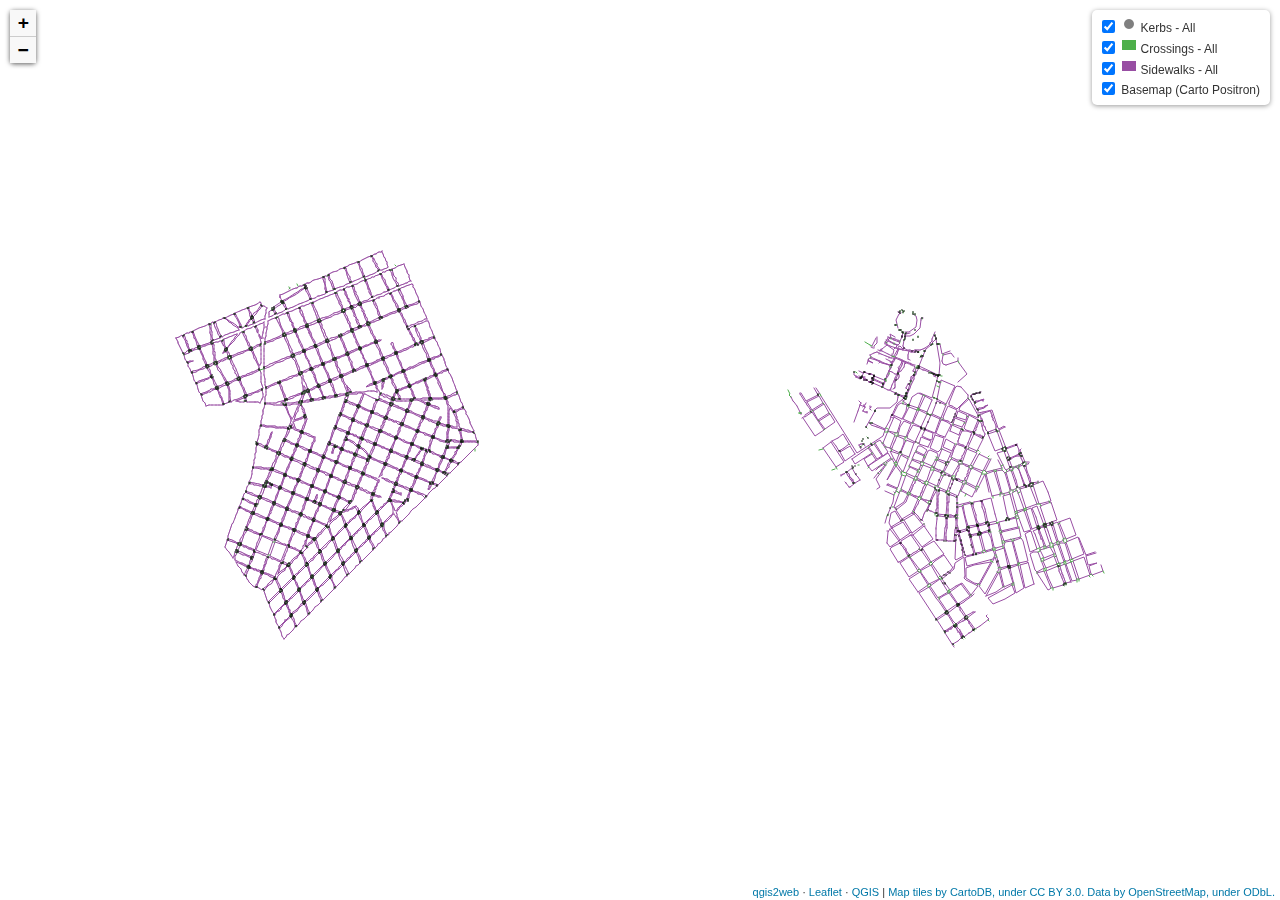
==== webmap/index.html @ 2b267f50 "general map, web version" ====
<!doctype html>
<html lang="en">
    <head>
        <meta charset="utf-8">
        <meta http-equiv="X-UA-Compatible" content="IE=edge">
        <meta name="viewport" content="initial-scale=1,user-scalable=no,maximum-scale=1,width=device-width">
        <meta name="mobile-web-app-capable" content="yes">
        <meta name="apple-mobile-web-app-capable" content="yes">
        <link rel="stylesheet" href="css/leaflet.css">
        <link rel="stylesheet" href="css/qgis2web.css"><link rel="stylesheet" href="css/fontawesome-all.min.css">
        <style>
        html, body, #map {
            width: 100%;
            height: 100%;
            padding: 0;
            margin: 0;
        }
        </style>
        <title></title>
    </head>
    <body>
        <div id="map">
        </div>
        <script src="js/qgis2web_expressions.js"></script>
        <script src="js/leaflet.js"></script>
        <script src="js/leaflet.rotatedMarker.js"></script>
        <script src="js/leaflet.pattern.js"></script>
        <script src="js/leaflet-hash.js"></script>
        <script src="js/Autolinker.min.js"></script>
        <script src="js/rbush.min.js"></script>
        <script src="js/labelgun.min.js"></script>
        <script src="js/labels.js"></script>
        <script src="data/SidewalksAll_1.js"></script>
        <script src="data/CrossingsAll_2.js"></script>
        <script src="data/KerbsAll_3.js"></script>
        <script>
        var m2px = 1;
        function newM2px() {
            var centerLatLng = map.getCenter();
            var pointC = map.latLngToContainerPoint(centerLatLng);
            var pointX = [pointC.x + 100, pointC.y];

            var latLngC = map.containerPointToLatLng(pointC);
            var latLngX = map.containerPointToLatLng(pointX);

            var distanceX = latLngC.distanceTo(latLngX)/100;

            reciprocal = 1 / distanceX;
            m2px = reciprocal;
        }
        function geoStyle(m) {
            return Math.ceil(m * m2px);
        }
        var highlightLayer;
        function highlightFeature(e) {
            highlightLayer = e.target;

            if (e.target.feature.geometry.type === 'LineString') {
              highlightLayer.setStyle({
                color: '#ffff00',
              });
            } else {
              highlightLayer.setStyle({
                fillColor: '#ffff00',
                fillOpacity: 1
              });
            }
        }
        var map = L.map('map', {
            zoomControl:true, maxZoom:28, minZoom:14
        }).fitBounds([[-25.47739171902684,-49.29751949785719],[-25.437468113592878,-49.21369750024127]]);
        var hash = new L.Hash(map);
        map.attributionControl.setPrefix('<a href="https://github.com/tomchadwin/qgis2web" target="_blank">qgis2web</a> &middot; <a href="https://leafletjs.com" title="A JS library for interactive maps">Leaflet</a> &middot; <a href="https://qgis.org">QGIS</a>');
        var autolinker = new Autolinker({truncate: {length: 30, location: 'smart'}});
        var bounds_group = new L.featureGroup([]);
        function setBounds() {
        }
        map.createPane('pane_BasemapCartoPositron_0');
        map.getPane('pane_BasemapCartoPositron_0').style.zIndex = 400;
        var layer_BasemapCartoPositron_0 = L.tileLayer('https://a.basemaps.cartocdn.com/light_all/{z}/{x}/{y}@2x.png', {
            pane: 'pane_BasemapCartoPositron_0',
            opacity: 1.0,
            attribution: '<a href="https://cartodb.com/basemaps/">Map tiles by CartoDB, under CC BY 3.0. Data by OpenStreetMap, under ODbL.</a>',
            minZoom: 14,
            maxZoom: 28,
            minNativeZoom: 0,
            maxNativeZoom: 20
        });
        layer_BasemapCartoPositron_0;
        map.addLayer(layer_BasemapCartoPositron_0);
        function pop_SidewalksAll_1(feature, layer) {
            layer.on({
                mouseout: function(e) {
                    for (i in e.target._eventParents) {
                        e.target._eventParents[i].resetStyle(e.target);
                    }
                },
                mouseover: highlightFeature,
            });
            var popupContent = '<table>\
                    <tr>\
                        <th scope="row">fid</th>\
                        <td>' + (feature.properties['fid'] !== null ? autolinker.link(feature.properties['fid'].toLocaleString()) : '') + '</td>\
                    </tr>\
                    <tr>\
                        <th scope="row">osmid</th>\
                        <td>' + (feature.properties['osmid'] !== null ? autolinker.link(feature.properties['osmid'].toLocaleString()) : '') + '</td>\
                    </tr>\
                    <tr>\
                        <th scope="row">footway</th>\
                        <td>' + (feature.properties['footway'] !== null ? autolinker.link(feature.properties['footway'].toLocaleString()) : '') + '</td>\
                    </tr>\
                </table>';
            layer.bindPopup(popupContent, {maxHeight: 400});
        }

        function style_SidewalksAll_1_0() {
            return {
                pane: 'pane_SidewalksAll_1',
                opacity: 1,
                color: 'rgba(152,78,163,1.0)',
                dashArray: '',
                lineCap: 'square',
                lineJoin: 'round',
                weight: geoStyle(4.0),
                fillOpacity: 0,
                interactive: true,
            }
        }
        map.createPane('pane_SidewalksAll_1');
        map.getPane('pane_SidewalksAll_1').style.zIndex = 401;
        map.getPane('pane_SidewalksAll_1').style['mix-blend-mode'] = 'normal';
        var layer_SidewalksAll_1 = new L.geoJson(json_SidewalksAll_1, {
            attribution: '',
            interactive: true,
            dataVar: 'json_SidewalksAll_1',
            layerName: 'layer_SidewalksAll_1',
            pane: 'pane_SidewalksAll_1',
            onEachFeature: pop_SidewalksAll_1,
            style: style_SidewalksAll_1_0,
        });
        bounds_group.addLayer(layer_SidewalksAll_1);
        map.addLayer(layer_SidewalksAll_1);
        function pop_CrossingsAll_2(feature, layer) {
            layer.on({
                mouseout: function(e) {
                    for (i in e.target._eventParents) {
                        e.target._eventParents[i].resetStyle(e.target);
                    }
                },
                mouseover: highlightFeature,
            });
            var popupContent = '<table>\
                    <tr>\
                        <th scope="row">fid</th>\
                        <td>' + (feature.properties['fid'] !== null ? autolinker.link(feature.properties['fid'].toLocaleString()) : '') + '</td>\
                    </tr>\
                    <tr>\
                        <th scope="row">osmid</th>\
                        <td>' + (feature.properties['osmid'] !== null ? autolinker.link(feature.properties['osmid'].toLocaleString()) : '') + '</td>\
                    </tr>\
                    <tr>\
                        <th scope="row">footway</th>\
                        <td>' + (feature.properties['footway'] !== null ? autolinker.link(feature.properties['footway'].toLocaleString()) : '') + '</td>\
                    </tr>\
                </table>';
            layer.bindPopup(popupContent, {maxHeight: 400});
        }

        function style_CrossingsAll_2_0() {
            return {
                pane: 'pane_CrossingsAll_2',
                opacity: 1,
                color: 'rgba(77,175,74,1.0)',
                dashArray: '',
                lineCap: 'square',
                lineJoin: 'bevel',
                weight: geoStyle(4.0),
                fillOpacity: 0,
                interactive: true,
            }
        }
        map.createPane('pane_CrossingsAll_2');
        map.getPane('pane_CrossingsAll_2').style.zIndex = 402;
        map.getPane('pane_CrossingsAll_2').style['mix-blend-mode'] = 'normal';
        var layer_CrossingsAll_2 = new L.geoJson(json_CrossingsAll_2, {
            attribution: '',
            interactive: true,
            dataVar: 'json_CrossingsAll_2',
            layerName: 'layer_CrossingsAll_2',
            pane: 'pane_CrossingsAll_2',
            onEachFeature: pop_CrossingsAll_2,
            style: style_CrossingsAll_2_0,
        });
        bounds_group.addLayer(layer_CrossingsAll_2);
        map.addLayer(layer_CrossingsAll_2);
        function pop_KerbsAll_3(feature, layer) {
            layer.on({
                mouseout: function(e) {
                    for (i in e.target._eventParents) {
                        e.target._eventParents[i].resetStyle(e.target);
                    }
                },
                mouseover: highlightFeature,
            });
            var popupContent = '<table>\
                    <tr>\
                        <th scope="row">fid</th>\
                        <td>' + (feature.properties['fid'] !== null ? autolinker.link(feature.properties['fid'].toLocaleString()) : '') + '</td>\
                    </tr>\
                    <tr>\
                        <th scope="row">osmid</th>\
                        <td>' + (feature.properties['osmid'] !== null ? autolinker.link(feature.properties['osmid'].toLocaleString()) : '') + '</td>\
                    </tr>\
                    <tr>\
                        <th scope="row">kerb</th>\
                        <td>' + (feature.properties['kerb'] !== null ? autolinker.link(feature.properties['kerb'].toLocaleString()) : '') + '</td>\
                    </tr>\
                    <tr>\
                        <th scope="row">wheelchair</th>\
                        <td>' + (feature.properties['wheelchair'] !== null ? autolinker.link(feature.properties['wheelchair'].toLocaleString()) : '') + '</td>\
                    </tr>\
                    <tr>\
                        <th scope="row">barrier</th>\
                        <td>' + (feature.properties['barrier'] !== null ? autolinker.link(feature.properties['barrier'].toLocaleString()) : '') + '</td>\
                    </tr>\
                    <tr>\
                        <th scope="row">tactile_paving</th>\
                        <td>' + (feature.properties['tactile_paving'] !== null ? autolinker.link(feature.properties['tactile_paving'].toLocaleString()) : '') + '</td>\
                    </tr>\
                    <tr>\
                        <th scope="row">surface</th>\
                        <td>' + (feature.properties['surface'] !== null ? autolinker.link(feature.properties['surface'].toLocaleString()) : '') + '</td>\
                    </tr>\
                    <tr>\
                        <th scope="row">kerb:height</th>\
                        <td>' + (feature.properties['kerb:height'] !== null ? autolinker.link(feature.properties['kerb:height'].toLocaleString()) : '') + '</td>\
                    </tr>\
                    <tr>\
                        <th scope="row">smoothness</th>\
                        <td>' + (feature.properties['smoothness'] !== null ? autolinker.link(feature.properties['smoothness'].toLocaleString()) : '') + '</td>\
                    </tr>\
                    <tr>\
                        <th scope="row">lit</th>\
                        <td>' + (feature.properties['lit'] !== null ? autolinker.link(feature.properties['lit'].toLocaleString()) : '') + '</td>\
                    </tr>\
                    <tr>\
                        <th scope="row">width</th>\
                        <td>' + (feature.properties['width'] !== null ? autolinker.link(feature.properties['width'].toLocaleString()) : '') + '</td>\
                    </tr>\
                </table>';
            layer.bindPopup(popupContent, {maxHeight: 400});
        }

        function style_KerbsAll_3_0() {
            return {
                pane: 'pane_KerbsAll_3',
                radius: geoStyle(3.0),
                opacity: 1,
                color: 'rgba(0,0,0,0.0)',
                dashArray: '',
                lineCap: 'butt',
                lineJoin: 'miter',
                weight: 2.0,
                fill: true,
                fillOpacity: 1,
                fillColor: 'rgba(0,0,0,0.5019607843137255)',
                interactive: true,
            }
        }
        map.createPane('pane_KerbsAll_3');
        map.getPane('pane_KerbsAll_3').style.zIndex = 403;
        map.getPane('pane_KerbsAll_3').style['mix-blend-mode'] = 'normal';
        var layer_KerbsAll_3 = new L.geoJson(json_KerbsAll_3, {
            attribution: '',
            interactive: true,
            dataVar: 'json_KerbsAll_3',
            layerName: 'layer_KerbsAll_3',
            pane: 'pane_KerbsAll_3',
            onEachFeature: pop_KerbsAll_3,
            pointToLayer: function (feature, latlng) {
                var context = {
                    feature: feature,
                    variables: {}
                };
                return L.circleMarker(latlng, style_KerbsAll_3_0(feature));
            },
        });
        bounds_group.addLayer(layer_KerbsAll_3);
        map.addLayer(layer_KerbsAll_3);
        var baseMaps = {};
        L.control.layers(baseMaps,{'<img src="legend/KerbsAll_3.png" /> Kerbs - All': layer_KerbsAll_3,'<img src="legend/CrossingsAll_2.png" /> Crossings - All': layer_CrossingsAll_2,'<img src="legend/SidewalksAll_1.png" /> Sidewalks - All': layer_SidewalksAll_1,"Basemap (Carto Positron)": layer_BasemapCartoPositron_0,},{collapsed:false}).addTo(map);
        setBounds();
        newM2px();

            layer_SidewalksAll_1.setStyle(style_SidewalksAll_1_0);
            layer_CrossingsAll_2.setStyle(style_CrossingsAll_2_0);
            layer_KerbsAll_3.setStyle(style_KerbsAll_3_0);
        map.on("zoomend", function(){
            newM2px();

            layer_SidewalksAll_1.setStyle(style_SidewalksAll_1_0);
            layer_CrossingsAll_2.setStyle(style_CrossingsAll_2_0);
            layer_KerbsAll_3.setStyle(style_KerbsAll_3_0);
        });
        </script>
    </body>
</html>
---- webmap/css/leaflet.css ----
/* required styles */

.leaflet-pane,
.leaflet-tile,
.leaflet-marker-icon,
.leaflet-marker-shadow,
.leaflet-tile-container,
.leaflet-pane > svg,
.leaflet-pane > canvas,
.leaflet-zoom-box,
.leaflet-image-layer,
.leaflet-layer {
	position: absolute;
	left: 0;
	top: 0;
	}
.leaflet-container {
	overflow: hidden;
	}
.leaflet-tile,
.leaflet-marker-icon,
.leaflet-marker-shadow {
	-webkit-user-select: none;
	   -moz-user-select: none;
	        user-select: none;
	  -webkit-user-drag: none;
	}
/* Prevents IE11 from highlighting tiles in blue */
.leaflet-tile::selection {
	background: transparent;
}
/* Safari renders non-retina tile on retina better with this, but Chrome is worse */
.leaflet-safari .leaflet-tile {
	image-rendering: -webkit-optimize-contrast;
	}
/* hack that prevents hw layers "stretching" when loading new tiles */
.leaflet-safari .leaflet-tile-container {
	width: 1600px;
	height: 1600px;
	-webkit-transform-origin: 0 0;
	}
.leaflet-marker-icon,
.leaflet-marker-shadow {
	display: block;
	}
/* .leaflet-container svg: reset svg max-width decleration shipped in Joomla! (joomla.org) 3.x */
/* .leaflet-container img: map is broken in FF if you have max-width: 100% on tiles */
.leaflet-container .leaflet-overlay-pane svg,
.leaflet-container .leaflet-marker-pane img,
.leaflet-container .leaflet-shadow-pane img,
.leaflet-container .leaflet-tile-pane img,
.leaflet-container img.leaflet-image-layer,
.leaflet-container .leaflet-tile {
	max-width: none !important;
	max-height: none !important;
	}

.leaflet-container.leaflet-touch-zoom {
	-ms-touch-action: pan-x pan-y;
	touch-action: pan-x pan-y;
	}
.leaflet-container.leaflet-touch-drag {
	-ms-touch-action: pinch-zoom;
	/* Fallback for FF which doesn't support pinch-zoom */
	touch-action: none;
	touch-action: pinch-zoom;
}
.leaflet-container.leaflet-touch-drag.leaflet-touch-zoom {
	-ms-touch-action: none;
	touch-action: none;
}
.leaflet-container {
	-webkit-tap-highlight-color: transparent;
}
.leaflet-container a {
	-webkit-tap-highlight-color: rgba(51, 181, 229, 0.4);
}
.leaflet-tile {
	filter: inherit;
	visibility: hidden;
	}
.leaflet-tile-loaded {
	visibility: inherit;
	}
.leaflet-zoom-box {
	width: 0;
	height: 0;
	-moz-box-sizing: border-box;
	     box-sizing: border-box;
	z-index: 800;
	}
/* workaround for https://bugzilla.mozilla.org/show_bug.cgi?id=888319 */
.leaflet-overlay-pane svg {
	-moz-user-select: none;
	}

.leaflet-pane         { z-index: 400; }

.leaflet-tile-pane    { z-index: 200; }
.leaflet-overlay-pane { z-index: 400; }
.leaflet-shadow-pane  { z-index: 500; }
.leaflet-marker-pane  { z-index: 600; }
.leaflet-tooltip-pane   { z-index: 650; }
.leaflet-popup-pane   { z-index: 700; }

.leaflet-map-pane canvas { z-index: 100; }
.leaflet-map-pane svg    { z-index: 200; }

.leaflet-vml-shape {
	width: 1px;
	height: 1px;
	}
.lvml {
	behavior: url(#default#VML);
	display: inline-block;
	position: absolute;
	}


/* control positioning */

.leaflet-control {
	position: relative;
	z-index: 800;
	pointer-events: visiblePainted; /* IE 9-10 doesn't have auto */
	pointer-events: auto;
	}
.leaflet-top,
.leaflet-bottom {
	position: absolute;
	z-index: 1000;
	pointer-events: none;
	}
.leaflet-top {
	top: 0;
	}
.leaflet-right {
	right: 0;
	}
.leaflet-bottom {
	bottom: 0;
	}
.leaflet-left {
	left: 0;
	}
.leaflet-control {
	float: left;
	clear: both;
	}
.leaflet-right .leaflet-control {
	float: right;
	}
.leaflet-top .leaflet-control {
	margin-top: 10px;
	}
.leaflet-bottom .leaflet-control {
	margin-bottom: 10px;
	}
.leaflet-left .leaflet-control {
	margin-left: 10px;
	}
.leaflet-right .leaflet-control {
	margin-right: 10px;
	}


/* zoom and fade animations */

.leaflet-fade-anim .leaflet-tile {
	will-change: opacity;
	}
.leaflet-fade-anim .leaflet-popup {
	opacity: 0;
	-webkit-transition: opacity 0.2s linear;
	   -moz-transition: opacity 0.2s linear;
	        transition: opacity 0.2s linear;
	}
.leaflet-fade-anim .leaflet-map-pane .leaflet-popup {
	opacity: 1;
	}
.leaflet-zoom-animated {
	-webkit-transform-origin: 0 0;
	    -ms-transform-origin: 0 0;
	        transform-origin: 0 0;
	}
.leaflet-zoom-anim .leaflet-zoom-animated {
	will-change: transform;
	}
.leaflet-zoom-anim .leaflet-zoom-animated {
	-webkit-transition: -webkit-transform 0.25s cubic-bezier(0,0,0.25,1);
	   -moz-transition:    -moz-transform 0.25s cubic-bezier(0,0,0.25,1);
	        transition:         transform 0.25s cubic-bezier(0,0,0.25,1);
	}
.leaflet-zoom-anim .leaflet-tile,
.leaflet-pan-anim .leaflet-tile {
	-webkit-transition: none;
	   -moz-transition: none;
	        transition: none;
	}

.leaflet-zoom-anim .leaflet-zoom-hide {
	visibility: hidden;
	}


/* cursors */

.leaflet-interactive {
	cursor: pointer;
	}
.leaflet-grab {
	cursor: -webkit-grab;
	cursor:    -moz-grab;
	cursor:         grab;
	}
.leaflet-crosshair,
.leaflet-crosshair .leaflet-interactive {
	cursor: crosshair;
	}
.leaflet-popup-pane,
.leaflet-control {
	cursor: auto;
	}
.leaflet-dragging .leaflet-grab,
.leaflet-dragging .leaflet-grab .leaflet-interactive,
.leaflet-dragging .leaflet-marker-draggable {
	cursor: move;
	cursor: -webkit-grabbing;
	cursor:    -moz-grabbing;
	cursor:         grabbing;
	}

/* marker & overlays interactivity */
.leaflet-marker-icon,
.leaflet-marker-shadow,
.leaflet-image-layer,
.leaflet-pane > svg path,
.leaflet-tile-container {
	pointer-events: none;
	}

.leaflet-marker-icon.leaflet-interactive,
.leaflet-image-layer.leaflet-interactive,
.leaflet-pane > svg path.leaflet-interactive,
svg.leaflet-image-layer.leaflet-interactive path {
	pointer-events: visiblePainted; /* IE 9-10 doesn't have auto */
	pointer-events: auto;
	}

/* visual tweaks */

.leaflet-container {
	background: #ddd;
	outline: 0;
	}
.leaflet-container a {
	color: #0078A8;
	}
.leaflet-container a.leaflet-active {
	outline: 2px solid orange;
	}
.leaflet-zoom-box {
	border: 2px dotted #38f;
	background: rgba(255,255,255,0.5);
	}


/* general typography */
.leaflet-container {
	font: 12px/1.5 "Helvetica Neue", Arial, Helvetica, sans-serif;
	}


/* general toolbar styles */

.leaflet-bar {
	box-shadow: 0 1px 5px rgba(0,0,0,0.65);
	border-radius: 4px;
	}
.leaflet-bar a,
.leaflet-bar a:hover {
	background-color: #fff;
	border-bottom: 1px solid #ccc;
	width: 26px;
	height: 26px;
	line-height: 26px;
	display: block;
	text-align: center;
	text-decoration: none;
	color: black;
	}
.leaflet-bar a,
.leaflet-control-layers-toggle {
	background-position: 50% 50%;
	background-repeat: no-repeat;
	display: block;
	}
.leaflet-bar a:hover {
	background-color: #f4f4f4;
	}
.leaflet-bar a:first-child {
	border-top-left-radius: 4px;
	border-top-right-radius: 4px;
	}
.leaflet-bar a:last-child {
	border-bottom-left-radius: 4px;
	border-bottom-right-radius: 4px;
	border-bottom: none;
	}
.leaflet-bar a.leaflet-disabled {
	cursor: default;
	background-color: #f4f4f4;
	color: #bbb;
	}

.leaflet-touch .leaflet-bar a {
	width: 30px;
	height: 30px;
	line-height: 30px;
	}
.leaflet-touch .leaflet-bar a:first-child {
	border-top-left-radius: 2px;
	border-top-right-radius: 2px;
	}
.leaflet-touch .leaflet-bar a:last-child {
	border-bottom-left-radius: 2px;
	border-bottom-right-radius: 2px;
	}

/* zoom control */

.leaflet-control-zoom-in,
.leaflet-control-zoom-out {
	font: bold 18px 'Lucida Console', Monaco, monospace;
	text-indent: 1px;
	}

.leaflet-touch .leaflet-control-zoom-in, .leaflet-touch .leaflet-control-zoom-out  {
	font-size: 22px;
	}


/* layers control */

.leaflet-control-layers {
	box-shadow: 0 1px 5px rgba(0,0,0,0.4);
	background: #fff;
	border-radius: 5px;
	}
.leaflet-control-layers-toggle {
	background-image: url(images/layers.png);
	width: 36px;
	height: 36px;
	}
.leaflet-retina .leaflet-control-layers-toggle {
	background-image: url(images/layers-2x.png);
	background-size: 26px 26px;
	}
.leaflet-touch .leaflet-control-layers-toggle {
	width: 44px;
	height: 44px;
	}
.leaflet-control-layers .leaflet-control-layers-list,
.leaflet-control-layers-expanded .leaflet-control-layers-toggle {
	display: none;
	}
.leaflet-control-layers-expanded .leaflet-control-layers-list {
	display: block;
	position: relative;
	}
.leaflet-control-layers-expanded {
	padding: 6px 10px 6px 6px;
	color: #333;
	background: #fff;
	}
.leaflet-control-layers-scrollbar {
	overflow-y: scroll;
	overflow-x: hidden;
	padding-right: 5px;
	}
.leaflet-control-layers-selector {
	margin-top: 2px;
	position: relative;
	top: 1px;
	}
.leaflet-control-layers label {
	display: block;
	}
.leaflet-control-layers-separator {
	height: 0;
	border-top: 1px solid #ddd;
	margin: 5px -10px 5px -6px;
	}

/* Default icon URLs */
.leaflet-default-icon-path {
	background-image: url(images/marker-icon.png);
	}


/* attribution and scale controls */

.leaflet-container .leaflet-control-attribution {
	background: #fff;
	background: rgba(255, 255, 255, 0.7);
	margin: 0;
	}
.leaflet-control-attribution,
.leaflet-control-scale-line {
	padding: 0 5px;
	color: #333;
	}
.leaflet-control-attribution a {
	text-decoration: none;
	}
.leaflet-control-attribution a:hover {
	text-decoration: underline;
	}
.leaflet-container .leaflet-control-attribution,
.leaflet-container .leaflet-control-scale {
	font-size: 11px;
	}
.leaflet-left .leaflet-control-scale {
	margin-left: 5px;
	}
.leaflet-bottom .leaflet-control-scale {
	margin-bottom: 5px;
	}
.leaflet-control-scale-line {
	border: 2px solid #777;
	border-top: none;
	line-height: 1.1;
	padding: 2px 5px 1px;
	font-size: 11px;
	white-space: nowrap;
	overflow: hidden;
	-moz-box-sizing: border-box;
	     box-sizing: border-box;

	background: #fff;
	background: rgba(255, 255, 255, 0.5);
	}
.leaflet-control-scale-line:not(:first-child) {
	border-top: 2px solid #777;
	border-bottom: none;
	margin-top: -2px;
	}
.leaflet-control-scale-line:not(:first-child):not(:last-child) {
	border-bottom: 2px solid #777;
	}

.leaflet-touch .leaflet-control-attribution,
.leaflet-touch .leaflet-control-layers,
.leaflet-touch .leaflet-bar {
	box-shadow: none;
	}
.leaflet-touch .leaflet-control-layers,
.leaflet-touch .leaflet-bar {
	border: 2px solid rgba(0,0,0,0.2);
	background-clip: padding-box;
	}


/* popup */

.leaflet-popup {
	position: absolute;
	text-align: center;
	margin-bottom: 20px;
	}
.leaflet-popup-content-wrapper {
	padding: 1px;
	text-align: left;
	border-radius: 12px;
	}
.leaflet-popup-content {
	margin: 13px 19px;
	line-height: 1.4;
	}
.leaflet-popup-content p {
	margin: 18px 0;
	}
.leaflet-popup-tip-container {
	width: 40px;
	height: 20px;
	position: absolute;
	left: 50%;
	margin-left: -20px;
	overflow: hidden;
	pointer-events: none;
	}
.leaflet-popup-tip {
	width: 17px;
	height: 17px;
	padding: 1px;

	margin: -10px auto 0;

	-webkit-transform: rotate(45deg);
	   -moz-transform: rotate(45deg);
	    -ms-transform: rotate(45deg);
	        transform: rotate(45deg);
	}
.leaflet-popup-content-wrapper,
.leaflet-popup-tip {
	background: white;
	color: #333;
	box-shadow: 0 3px 14px rgba(0,0,0,0.4);
	}
.leaflet-container a.leaflet-popup-close-button {
	position: absolute;
	top: 0;
	right: 0;
	padding: 4px 4px 0 0;
	border: none;
	text-align: center;
	width: 18px;
	height: 14px;
	font: 16px/14px Tahoma, Verdana, sans-serif;
	color: #c3c3c3;
	text-decoration: none;
	font-weight: bold;
	background: transparent;
	}
.leaflet-container a.leaflet-popup-close-button:hover {
	color: #999;
	}
.leaflet-popup-scrolled {
	overflow: auto;
	border-bottom: 1px solid #ddd;
	border-top: 1px solid #ddd;
	}

.leaflet-oldie .leaflet-popup-content-wrapper {
	zoom: 1;
	}
.leaflet-oldie .leaflet-popup-tip {
	width: 24px;
	margin: 0 auto;

	-ms-filter: "progid:DXImageTransform.Microsoft.Matrix(M11=0.70710678, M12=0.70710678, M21=-0.70710678, M22=0.70710678)";
	filter: progid:DXImageTransform.Microsoft.Matrix(M11=0.70710678, M12=0.70710678, M21=-0.70710678, M22=0.70710678);
	}
.leaflet-oldie .leaflet-popup-tip-container {
	margin-top: -1px;
	}

.leaflet-oldie .leaflet-control-zoom,
.leaflet-oldie .leaflet-control-layers,
.leaflet-oldie .leaflet-popup-content-wrapper,
.leaflet-oldie .leaflet-popup-tip {
	border: 1px solid #999;
	}


/* div icon */

.leaflet-div-icon {
	background: #fff;
	border: 1px solid #666;
	}


/* Tooltip */
/* Base styles for the element that has a tooltip */
.leaflet-tooltip {
	position: absolute;
	padding: 6px;
	background-color: #fff;
	border: 1px solid #fff;
	border-radius: 3px;
	color: #222;
	white-space: nowrap;
	-webkit-user-select: none;
	-moz-user-select: none;
	-ms-user-select: none;
	user-select: none;
	pointer-events: none;
	box-shadow: 0 1px 3px rgba(0,0,0,0.4);
	}
.leaflet-tooltip.leaflet-clickable {
	cursor: pointer;
	pointer-events: auto;
	}
.leaflet-tooltip-top:before,
.leaflet-tooltip-bottom:before,
.leaflet-tooltip-left:before,
.leaflet-tooltip-right:before {
	position: absolute;
	pointer-events: none;
	border: 6px solid transparent;
	background: transparent;
	content: "";
	}

/* Directions */

.leaflet-tooltip-bottom {
	margin-top: 6px;
}
.leaflet-tooltip-top {
	margin-top: -6px;
}
.leaflet-tooltip-bottom:before,
.leaflet-tooltip-top:before {
	left: 50%;
	margin-left: -6px;
	}
.leaflet-tooltip-top:before {
	bottom: 0;
	margin-bottom: -12px;
	border-top-color: #fff;
	}
.leaflet-tooltip-bottom:before {
	top: 0;
	margin-top: -12px;
	margin-left: -6px;
	border-bottom-color: #fff;
	}
.leaflet-tooltip-left {
	margin-left: -6px;
}
.leaflet-tooltip-right {
	margin-left: 6px;
}
.leaflet-tooltip-left:before,
.leaflet-tooltip-right:before {
	top: 50%;
	margin-top: -6px;
	}
.leaflet-tooltip-left:before {
	right: 0;
	margin-right: -12px;
	border-left-color: #fff;
	}
.leaflet-tooltip-right:before {
	left: 0;
	margin-left: -12px;
	border-right-color: #fff;
	}
---- webmap/css/qgis2web.css ----
#map {
            background-color: #ffffff
        }
        th {
            text-align: left;
            vertical-align: top;
        }
        .info {
            padding: 6px 8px;
            font: 14px/16px Arial, Helvetica, sans-serif;
            background: white;
            background: rgba(255,255,255,0.8);
            box-shadow: 0 0 15px rgba(0,0,0,0.2);
            border-radius: 5px;
        }
        .info h2 {
            margin: 0 0 5px;
            color: #777;
        }
        .leaflet-container {
            background: #fff;
            padding-right: 10px;
        }
        .leaflet-popup-content {
            width:auto;
            padding-right:10px;
        }
        .leaflet-tooltip {
            background: none;
            box-shadow: none;
            border: none;
        }
        .leaflet-tooltip-left:before, .leaflet-tooltip-right:before {
            border: 0px;
        }
        }
        .fa, .leaflet-container, a {
            color: #000000 !important;
        }
        .leaflet-control-zoom-in, .leaflet-control-zoom-out,
        .leaflet-control-locate a,
        .leaflet-touch .leaflet-control-geocoder-icon,
        .leaflet-control-search .search-button,
         .leaflet-control-measure {
            background-color: #f8f8f8 !important;
            border-radius: 0px !important;
            color: #000000 !important;
        }
        .abstract {
            font: bold 18px 'Lucida Console', Monaco, monospace;
            text-indent: 1px;
            background-color: #f8f8f8 !important;
            width: 30px !important;
            color: #000000 !important;
            height: 30px !important;
            text-align: center !important;
            line-height: 30px !important;
        }
        .abstractUncollapsed {
            padding: 6px 8px;
            font: 12px/1.5 "Helvetica Neue", Arial, Helvetica, sans-serif;
            background-color:#f8f8f8 !important;
            color: #000000 !important;
            box-shadow: 0 0 15px rgba(0,0,0,0.2);
            border-radius: 5px;
            max-width: 40%;
        }
        .leaflet-touch .leaflet-control-layers,
        .leaflet-touch .leaflet-bar,
        .leaflet-control-search,
        .leaflet-control-measure {
            border: 3px solid rgba(255,255,255,.4) !important;
        }
        .leaflet-control-attribution a {
            color: #0078A8 !important;
        }
        .leaflet-control-scale-line {
            border: 2px solid #f8f8f8 !important;
            border-top: none !important;
            color: black !important;
        }
        .leaflet-control-search .search-button,
        .leaflet-container .leaflet-control-search,
        .leaflet-control-measure {
            box-shadow: none !important;
        }
        .leaflet-control-search .search-button {
            width: 30px !important;
            height: 30px !important;
            font-size: 13px !important;
            text-align: center !important;
            line-height: 30px !important;
        }
        .leaflet-control-measure .leaflet-control {
            width: 30px !important;
            height: 30px !important;
        }
        .leaflet-container .leaflet-control-search{
            background: none !important;
        }
        .leaflet-control-search .search-input {
            margin: 0px 0px 0px 0px !important;
            height: 30px !important;
        }
        .leaflet-control-measure {
            background: none!important;
            border-radius: 4px !important;
        }
        .leaflet-control-measure .leaflet-control-measure-interaction {
            background-color: #f8f8f8 !important;
        }
        .leaflet-touch .leaflet-control-measure
        .leaflet-control-measure-toggle,
        .leaflet-touch .leaflet-control-measure
        .leaflet-control-measure-toggle:hover {
            width: 30px !important;
            height: 30px !important;
            border-radius: 0px !important;
            background-color: #f8f8f8 !important;
            color: #000000 !important;
            font-size: 13px;
            line-height: 30px;
            text-align: center;
            text-indent: 0%;
        }
        .leaflet-control-layers-toggle {
            background-color: #f8f8f8 !important;
        }
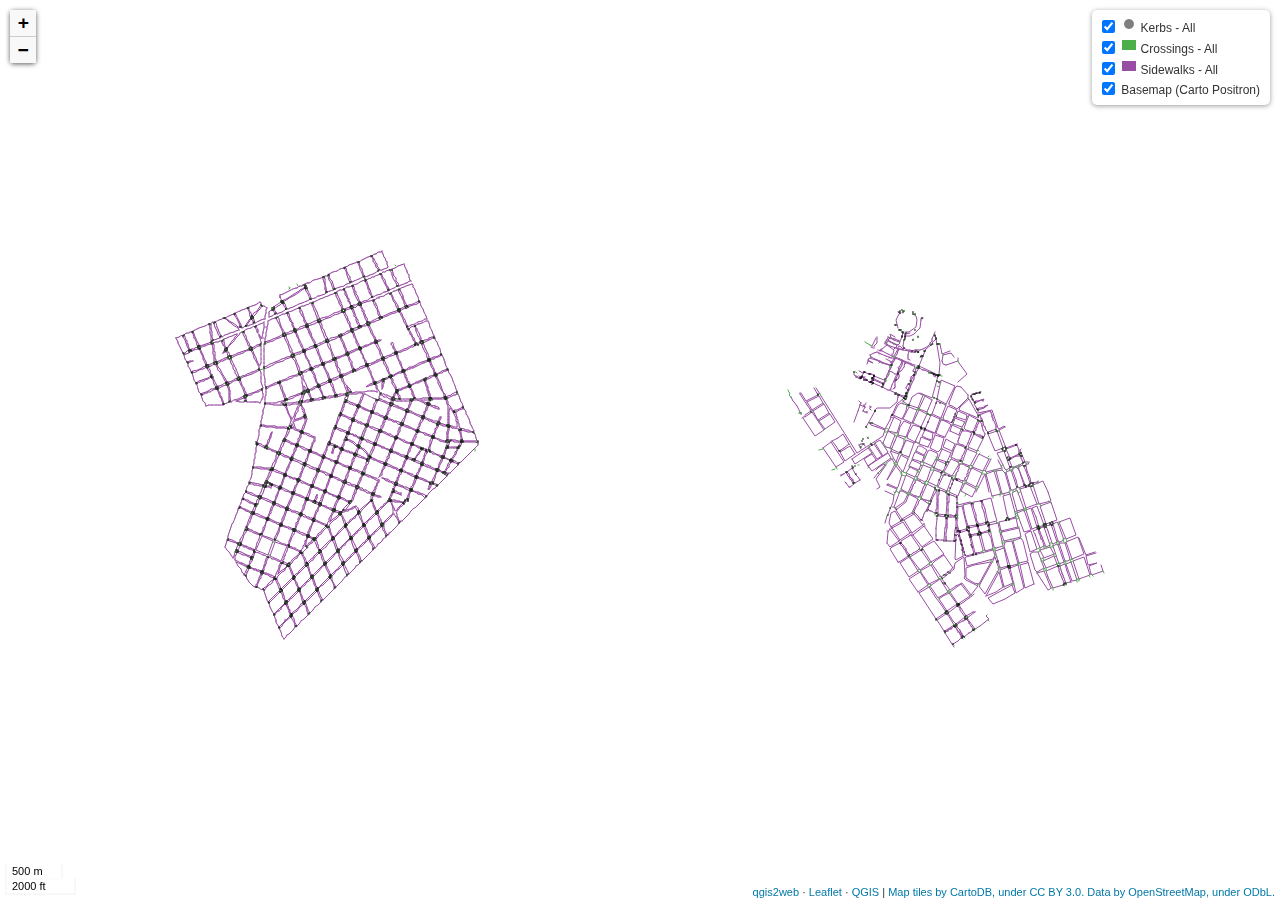
==== commit 1021babc: "just a scalebar" ====
--- a/webmap/index.html
+++ b/webmap/index.html
@@ -76,6 +76,9 @@
         function setBounds() {
         }
         map.createPane('pane_BasemapCartoPositron_0');
+
+        L.control.scale().addTo(map);
+
         map.getPane('pane_BasemapCartoPositron_0').style.zIndex = 400;
         var layer_BasemapCartoPositron_0 = L.tileLayer('https://a.basemaps.cartocdn.com/light_all/{z}/{x}/{y}@2x.png', {
             pane: 'pane_BasemapCartoPositron_0',
